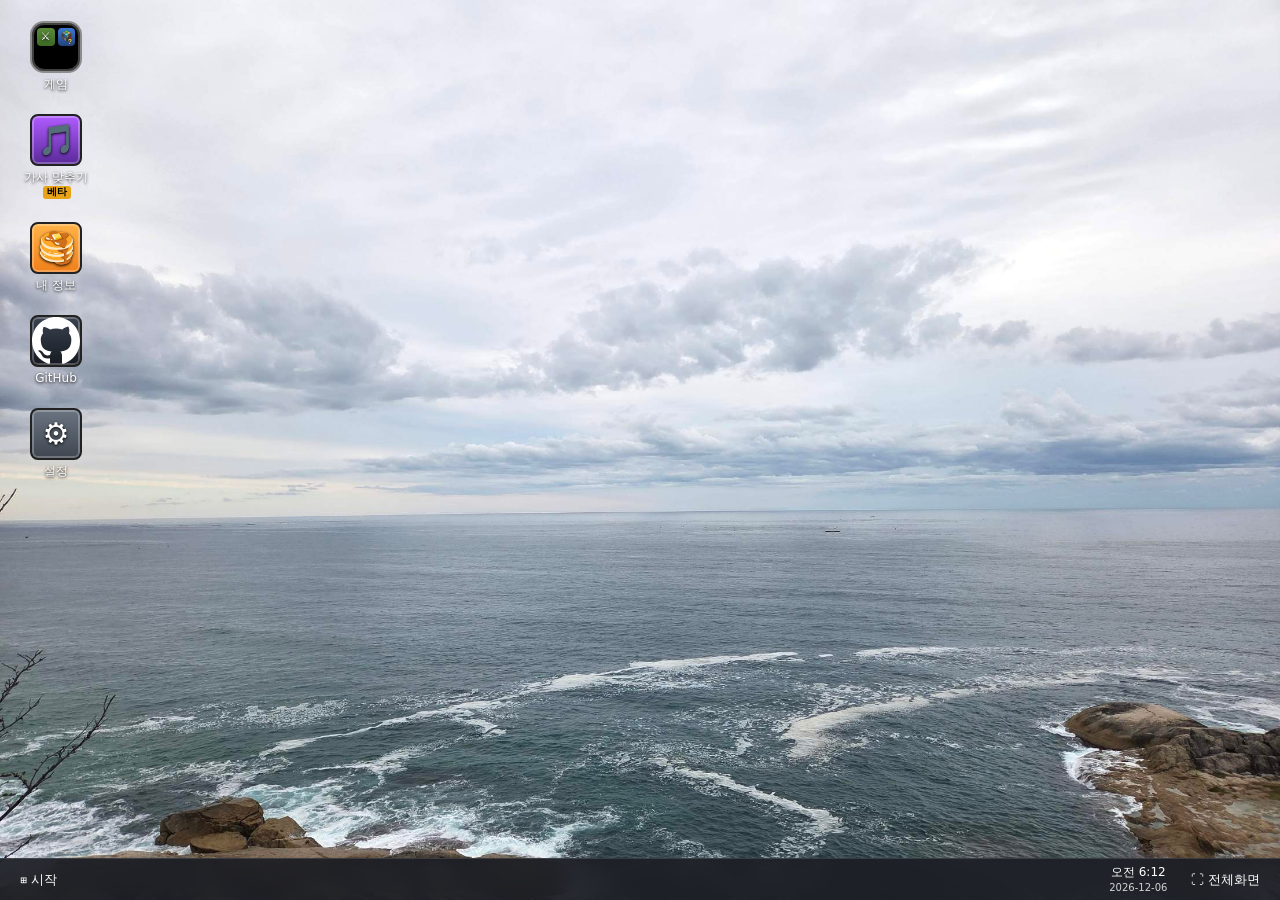
==== index.html @ ad48b09d "4중인격: 죽으면 모든 쿨타임 초기화, 순간이동(수수 삼각도약 · api.blink)이 벽을 뚫던 것 수정 (몸 전체 상자를 0.1칸마다 확인) Co-Authored-By: Cla" ====
<!DOCTYPE html>
<html lang="ko">
<head>
<script>window.SITE_MULTI=1</script>
<meta charset="utf-8">
<meta name="viewport" content="width=device-width,initial-scale=1,maximum-scale=1,user-scalable=no,viewport-fit=cover">
<title>팬캣실리의 프로젝트</title>
<link rel="stylesheet" href="css/site.css?v=2026.11.23-2">
</head>
<body>
<div id="boot"><div class="bootin">
  <div class="boott">팬캣실리의 프로젝트</div>
  <div class="bootbar"><div id="bootBar"></div></div>
  <div class="bootrow"><span id="bootMsg">에셋 받는 중…</span><span id="bootPct"></span></div>
  <div class="boottip">처음 접속할 때는 게임 파일(약 1MB)을 받느라 몇 초 걸릴 수 있어요</div>
</div></div>
<div id="app">
<canvas id="cv"></canvas>
<div id="hud" class="hide">
  <div id="tags"></div>
  <div id="hurt"></div>
  <div id="cross"></div><div id="tapmark"></div><div id="atkind"><i></i></div>
  <div id="info"></div>
  <div id="effects"></div>
  <div id="title"><div id="tt"></div><div id="ts"></div></div>
  <div id="chat"></div>
  <form id="chatbar" class="hide" autocomplete="off"><input id="chatin" type="text" maxlength="120" placeholder="메시지 입력" enterkeyhint="send"><button type="submit" class="mcbtn">전송</button><button type="button" class="mcbtn" id="chatX">✕</button></form>
  <div id="actionbar"></div><div id="lyrics"></div>
  <div id="prompt"></div>
  <div id="debug"></div>
  <div id="tab" class="hide"></div>
  <div id="touch">
    <div id="joy"><div id="knob"></div></div>
    <div class="tb" id="tSpawn">📍 스폰포인트 설정</div>
    <div id="tMenu" class="hide">
      <div class="tmi" id="tTab">📋 점수판</div>
      <div class="tmi" id="tView">👁 시점 전환</div>
      <div class="tmi" id="tChat">💬 채팅</div>
      <div class="tmi" id="tSwap">⇄ 보조손 교체</div>
      <div class="tmi" id="tLand">⛶ 가로 전체화면</div>
      <div class="tmi" id="tEditM">🎮 버튼 배치 편집</div>
    </div>
    <div id="tEdit" class="hide">
      <select id="teScheme"><option value="classic">기존 조작</option><option value="pe">마크 PE 조작</option></select>
      <select id="teAdd"></select>
      <button id="teMinus">크기 −</button><button id="tePlus">크기 ＋</button><button id="teDel">🗑 빼기</button><button id="teReset">초기화</button><button id="teDone">✔ 완료</button>
      <div id="teSel"></div>
    </div>
  </div>
  <button class="mcbtn" id="pauseBtn">☰</button>
  <div id="bottom">
    <div id="itemname"></div>
    <div id="heartsRow"><canvas id="heartsC"></canvas></div>
    <div id="hotbarWrap"><div id="offhand"><span class="ic"></span></div><div id="hotbar"></div></div>
  </div>
  <div id="rot"><span id="rotBtn">📱 가로 화면 권장 · 탭해서 가로 전체화면</span></div>
</div>
<div id="menu">
  <div id="devBanner" class="hide">🛠 개발 도구 모드 · 오프라인 연습 전용 (커스텀 직업 테스트용 · 온라인 대전 불가)</div>
  <div class="panel">
    <button class="mcbtn" id="mGear" title="설정">⚙️</button>
    <h1>4중인격 PvP</h1>
    <div class="sub">Minecraft 1.21.4 서버 맵·커맨드 블록 이식판 · 1인칭 팀전 · 개인전 · 부활 10회</div>
    <div class="grid2">
      <div class="box">
        <h3>플레이어</h3>
        <div class="row"><input type="text" id="nick" maxlength="16" placeholder="닉네임"></div>
        <div class="row"><input type="text" id="skinName" maxlength="16" placeholder="마크 스킨 닉네임 (영문, 비우면 기본)" autocapitalize="off" autocorrect="off" spellcheck="false"><canvas id="skinPrev" width="32" height="32" style="image-rendering:pixelated;width:36px;height:36px;background:#222;border:2px solid #555;flex:none"></canvas></div>
        <div id="skinStat" style="font-size:12px;color:#ccc;margin:-4px 0 8px">비우면 기본 모습</div>
        <h3>인격 선택</h3>
        <div id="personas"></div>
        <h3 style="margin-top:12px">방</h3>
        <div class="row"><input type="text" id="room" maxlength="30" placeholder="방 코드 (기본 main)"></div>
        <div class="row" style="font-size:13px">게임 모드 <select id="mode" style="flex:1"><option value="team">팀전 · 같은 인격끼리 아군</option><option value="ffa">개인전 · 모두가 적</option></select></div>
        <div class="row" style="font-size:13px">직업 선택 <select id="uniq" style="flex:1"><option value="1">직업당 1명 (먼저 고른 사람)</option><option value="0">여러 명 같은 직업 가능</option></select></div>
        <div style="font-size:11px;color:#bbb" id="roomNote"></div>
        <div class="row" style="font-size:13px"><label class="mcbtn" id="upBtn" style="flex:1;cursor:pointer;text-align:center">📂 직업 업로드 (개발 도구 결과물 txt · 방장만)<input type="file" id="upFile" accept=".txt,text/plain" style="display:none"></label></div>
        <div style="font-size:11px;color:#9cf" id="upList"></div>
        <div id="netstat"></div>
        <div id="plist" style="margin-top:6px"></div>
      </div>
      <div class="box hide" id="devPanel">
        <h3>🛠 커스텀 직업 개발 도구 <button id="devFold" class="mcbtn" style="float:right;padding:2px 8px;font-size:12px">접기/펴기</button></h3>
        <div class="devbody">
          <div class="devstep"><b>① 만들고 싶은 것 적기</b> (비워 두고 AI에게 직접 말해도 돼요) · 기존 직업을 고치려면 직업 카드의 <b>✏️</b>를 누르세요
            <div id="devEdit" class="devedit hide"></div>
            <textarea id="devJob" rows="3" placeholder="새 직업: 이름, 무기, 능력, 쿨타임, 효과음 등을 자유롭게"></textarea>
            <textarea id="devSys" rows="2" placeholder="(선택) 기존 직업 · 시스템 변경 요청 — 코드로 바뀌지 않고 원문 그대로 결과물에 들어가요"></textarea>
          </div>
          <div class="devstep"><b>② (선택) 효과음 넣기</b> mp3 · ogg · wav, 3MB 이하 <input type="file" id="devSnd" accept="audio/*,.ogg,.mp3,.wav" multiple><div id="devSnds"></div></div>
          <div class="devstep"><b>③ AI 프롬프트 받기</b> → 내 AI(ChatGPT, Claude, Gemini 등)에 파일을 첨부하거나 내용을 붙여넣기
            <div class="row"><button class="mcbtn" id="devPrompt">📄 프롬프트 .txt 받기</button><button class="mcbtn" id="devCopy">📋 복사</button></div></div>
          <div class="devstep"><b>④ AI 응답 붙여넣고 테스트</b>
            <textarea id="devResp" rows="5" placeholder="AI가 준 답 전체를 붙여넣으세요 (=====새 직업 요청 원문===== 부터 =====끝===== 까지). 저장한 결과물 txt를 다시 붙여넣어도 돼요."></textarea>
            <div class="row"><label class="mcbtn" style="cursor:pointer">📂 결과물 · 응답 txt 파일 불러오기<input type="file" id="devFile" accept=".txt,text/plain" style="display:none"></label></div>
            <div class="row"><button class="mcbtn" id="devApply">✔ 적용</button><button class="mcbtn" id="devPlay">▶ 적용하고 연습 모드</button> 봇 <select id="devBots"><option>1</option><option selected>2</option><option>3</option><option>5</option></select></div></div>
          <div class="devstep" id="devVer" style="color:#9cf"></div>
          <div class="devstep"><b>🧪 테스트 옵션</b> <label><input type="checkbox" id="devGod"> 🛡️ 무적 (나는 피해를 안 받음)</label> <label><input type="checkbox" id="devNoAI"> 🤖 봇 AI 끄기 (가만히 서 있는 허수아비)</label></div>
          <div class="devstep"><b>⑤ 최종 결과물 저장</b> → 이 txt를 개발자(Claude)에게 보내면 정식 직업으로 넣어 줘요
            <div class="row devsndmode">효과음: <label><input type="radio" name="devSndMode" value="embed" checked> 결과물 txt 안에 넣기 (파일 하나)</label> <label><input type="radio" name="devSndMode" value="file"> 따로 보내기 (txt + 효과음 파일)</label></div>
            <div class="row"><button class="mcbtn" id="devResult">💾 결과물 저장</button></div></div>
          <div id="devAsk" class="devask hide"><div class="devaskbox"><p id="devAskMsg"></p><div class="row"><button class="mcbtn" id="devAskYes">그래도 저장</button><button class="mcbtn" id="devAskNo">취소</button></div></div></div>
          <div class="row devlogbar"><b style="font-size:13px">📜 실행 로그</b><select id="devFilter"><option value="all">전체</option><option value="err">오류 · 경고만</option><option value="skill">능력 사용</option><option value="dmg">피해</option><option value="event">이벤트</option><option value="user">api.log</option></select>
            <button class="mcbtn" id="devLogCopy">📋 로그 복사</button><button class="mcbtn" id="devErrCopy">🩹 오류 보고 복사 (AI에게)</button><button class="mcbtn" id="devLogClear">지우기</button></div>
          <pre id="devLog"></pre>
        </div>
      </div>
      <div class="box">
        <h3>직업 선택</h3>
        <div id="jobs"></div>
        <div id="jobinfo" style="margin-top:10px"></div>
      </div>
    </div>
    <div class="play">
      <button class="mcbtn" id="btnPlay" disabled>⚔️ 아레나 입장 (멀티플레이)</button>
      <button class="mcbtn" id="btnPractice" disabled>🤖 연습 모드 · 봇 <span id="botv">3</span>명</button>
    </div>
    <button class="mcbtn frameonly" id="btnDesk">게임 끄고 바탕화면으로</button>
    <button class="mcbtn" id="btnLand">📱 가로 전체화면: 꺼짐</button>
    <div class="row" style="margin-top:8px;justify-content:flex-end;font-size:13px">봇 난이도 <select id="botLv"><option value="0">쉬움</option><option value="1">보통</option><option value="2">어려움</option></select> 봇 수 <input type="range" id="botn" min="1" max="7" value="3" style="width:140px"></div>
    <div class="box" style="margin-top:10px" id="packBox">
      <h3>🎨 마인크래프트 바닐라 리소스팩 (선택)</h3>
      <div style="font-size:12px;color:#ddd;margin-bottom:8px;line-height:1.5">버튼 한 번이면 블록 텍스처와 효과음(발소리 · 타격음 · 모루 · 폭발 · 노트블록 등 커맨드 playsound 소리)을 마인크래프트 1.21.4 원본으로 바꿔요. 필요한 파일 약 100개(수 MB)만 공개 에셋 서버에서 이 기기로 받아 저장하고, 게임 파일에는 들어 있지 않아요.</div>
      <button class="mcbtn" id="packGet" style="width:100%;margin-bottom:8px">⬇️ 바닐라 리소스팩 받아서 적용</button>
      <div class="row" style="font-size:13px;flex-wrap:wrap">
        <label><input type="checkbox" id="packOn" disabled> 리소스팩 사용</label>
        <button class="mcbtn" id="packDel" style="padding:4px 10px;font-size:13px" disabled>지우기</button>
      </div>
      <div id="packSt" style="font-size:12px;color:#ccc">불러온 리소스팩 없음 · 기본 텍스처/효과음 사용 중</div>
    </div>
    <div class="box" style="margin-top:10px">
      <button class="mcbtn" id="btnHelp">조작법 · 규칙 보기</button>
      <div id="help" class="hide" style="margin-top:8px">
        <b>PC</b> WASD 이동 · 마우스 시점 · 좌클릭 공격 · 우클릭 사용(스킬/방패/활 당기기) · 1~9/휠 핫바 · Space 점프 · Shift 웅크리기 · Ctrl 또는 W 두 번 달리기 (W를 누른 채 Ctrl을 톡 치면 계속 달려요) · E 스폰포인트 설정 · F 보조손 교체 · V/F5 시점 · Tab 점수판 · T 채팅 · F3 좌표 · Esc 메뉴<br>
        <b>모바일</b> 왼쪽 드래그 이동(끝까지 밀면 달리기) · 오른쪽 드래그 시점 · 짧게 탭 = 공격 · ✋ 사용(누르고 있으면 방패/활) · ⇩ 웅크리기 토글 · ⛶ 가로 전체화면 · 핫바 칸 두 번 탭 = 바로 사용<br>
        <b>규칙</b> 자연 회복 없음(스킬·포션으로만 회복) · 낙하 피해 있음 · 섬 밖 구덩이는 가루눈(감속) 아래 용암 · 죽으면 찍어 둔 스폰 패드에서 즉시 부활, 아이템 유지 · "경기 시작" 후 11번째 사망 시 관전자 · 마지막 생존자 승리 · 매끄러운 돌 위에 서면 빙글빙글 돌아요(원본 맵 장치)<br>
        <b>스킬</b> 스킬 아이템을 손에 들고 우클릭(모바일 ✋). 그랩은 웅크린 채 1.1초 차징 후, 웅크린 상태 그대로 사용(웅크리기를 풀면 차징 취소). 스킬이 쿨타임이면 우클릭이 보조손 방패로 넘어가요(원본과 같은 동작).
      </div>
    </div>
  </div>
</div>
<div id="pause" class="hide">
  <div class="inner">
    <div class="mctitle" id="pTitle">게임 메뉴</div>
    <button class="mcbtn" id="pResume">게임으로 돌아가기</button><button class="mcbtn" id="pClose">완료</button>
    <label class="praconly gameonly">무적 (연습) <input type="checkbox" id="pGod"></label>
    <label class="praconly gameonly">봇 AI 끄기 <input type="checkbox" id="pNoAI"></label>
    <label class="gameonly">게임 모드 <select id="pMode"><option value="team">팀전</option><option value="ffa">개인전</option></select></label>
    <label class="gameonly">직업 선택 <select id="pUniq"><option value="1">직업당 1명</option><option value="0">중복 가능</option></select> <small id="pRoomNote" style="color:#bbb"></small></label>
    <button class="mcbtn gameonly" id="pStart">경기 시작 (사망 수 초기화)</button>
    <button class="mcbtn gameonly" id="pView">시점 전환</button>
    <label>감도 <input type="range" id="sens" min=".3" max="3" step=".05"></label>
    <label>시야각 <span id="fovv">70</span> <input type="range" id="pFov" min="30" max="110" step="1"></label>
    <label>볼륨 <input type="range" id="vol" min="0" max="1" step=".05"></label>
    <label>게임 효과음 <input type="range" id="vSfx" min="0" max="1" step=".05"></label>
    <label>능력 효과음 <input type="range" id="vAb" min="0" max="1" step=".05"></label>
    <label>사망 메시지 <select id="pDeath"><option value="full">보이기</option><option value="simple">간소화</option><option value="hide">숨기기</option></select></label>
    <label>해상도 <select id="pRes"><option value="1">기본</option><option value=".75">낮게</option><option value=".5">매우 낮게</option></select></label>
    <label>머리 위 HP 표시 <input type="checkbox" id="pHp" checked></label>
    <label>화면 흔들림 <input type="checkbox" id="pBob" checked></label>
    <label class="mobonly">터치 조준 보조 <input type="checkbox" id="pAssist" checked></label>
    <label class="mobonly">모바일 조작 <select id="pCtl"><option value="classic">기존</option><option value="pe">마크 PE</option></select></label>
    <label class="mobonly">이동 방식 <select id="pMove"><option value="joy">조이스틱</option><option value="dpad">방향키 버튼</option></select></label>
    <label class="mobonly">웅크리기 <select id="pSneakM"><option value="toggle">토글</option><option value="hold">누르는 동안</option></select></label>
    <button class="mcbtn mobonly" id="pEdit" style="justify-content:center">터치 버튼 배치 편집</button>
    <label class="pconly">자동 전체화면 <input type="checkbox" id="pLock" checked></label>
    <label>P2P 멀티플레이 <input type="checkbox" id="pP2P"></label>
    <button class="mcbtn pconly" id="pWinMode" style="justify-content:center">창 모드로</button>
    <button class="mcbtn" id="pHelp">조작법</button>
    <div id="help2" class="hide">PC: WASD/마우스, 좌클릭 공격, 우클릭 사용, Shift 웅크리기, Ctrl 또는 W 두 번 달리기, E 스폰 설정, F 보조손 교체, V 시점, Tab 점수판, T 채팅<br>모바일: 왼쪽 드래그 이동, 오른쪽 드래그 시점, 탭 공격, ✋ 사용, ⇩ 웅크리기</div>
    <button class="mcbtn frameonly" id="pDeskX">🖥️ 게임 끄고 바탕화면으로</button>
    <button class="mcbtn gameonly" id="pLobby">로비로 나가기</button>
  </div>
</div>
</div>
<div id="newJobPop" class="hide"><div class="njbox">
  <h3>＋ 능력 새로 추가하기 (또는 시스템 수정하기)</h3>
  <ol>
    <li><b>개발 도구 창</b>을 열어요. (이 게임에 개발 도구가 켜진 창이에요 · 사이트주소/ability_pvp_dev 로도 들어갈 수 있어요)</li>
    <li>개발 도구에서 <b>AI 프롬프트 .txt</b>를 받아 내 AI(ChatGPT · Claude · Gemini 등)에 첨부하고, 만들고 싶은 직업과 능력을 말해요.</li>
    <li>AI의 답을 개발 도구에 붙여넣으면 바로 <b>연습 모드에서 테스트</b>할 수 있어요. 효과음 파일도 넣을 수 있어요.</li>
    <li>마음에 들면 <b>결과물 .txt</b>를 저장해서 개발자(Claude)에게 보내 주세요. 정식 직업으로 넣어 드려요.</li>
  </ol>
  <div style="font-size:12px;color:#bbb">기존 직업 · 시스템을 바꾸고 싶은 내용은 코드로 바뀌지 않고, 쓴 글 그대로 결과물에 따로 담겨요.</div>
  <div class="row" style="margin-top:10px"><button class="mcbtn" id="njDown" style="flex:1">🛠 개발 도구 창 열기</button><button class="mcbtn" id="njClose">닫기</button></div>
  <div id="njMsg" style="font-size:12px;color:#8f8;margin-top:6px"></div>
</div></div>
<script src="js/data/version.js?v=2026.11.23-2"></script>
<script src="js/data/apvp_assets.js?v=2026.11.23-2"></script>
<script src="js/data/apvp_extra_snd.js?v=2026.11.23-2"></script>
<script src="js/data/rbs_data.js?v=2026.11.23-2"></script>
<script src="js/data/rbs_assets.js?v=2026.11.23-2"></script>
<script src="js/data/rbs_icon.js?v=2026.11.23-2"></script>
<script src="js/data/dances.js?v=2026.11.23-2"></script>
<script src="js/data/frog.js?v=2026.11.23-2"></script>
<script src="js/game/00_wall.js?v=2026.11.23-2"></script>
<script src="js/game/01_core.js?v=2026.11.23-2"></script>
<script src="js/game/01b_dance.js?v=2026.11.23-2"></script>
<script src="js/game/02_gfx.js?v=2026.11.23-2"></script>
<script src="js/game/02b_skin.js?v=2026.11.23-2"></script>
<script src="js/game/03_audio.js?v=2026.11.23-2"></script>
<script src="js/game/03b_pack.js?v=2026.11.23-2"></script>
<script src="js/game/04_items.js?v=2026.11.23-2"></script>
<script src="js/game/05_player.js?v=2026.11.23-2"></script>
<script src="js/game/06_skills.js?v=2026.11.23-2"></script>
<script src="js/jobs/rusher.js?v=2026.11.23-2"></script>
<script src="js/jobs/policer.js?v=2026.11.23-2"></script>
<script src="js/jobs/spider.js?v=2026.11.23-2"></script>
<script src="js/jobs/360.js?v=2026.11.23-2"></script>
<script src="js/jobs/ice_wizard.js?v=2026.11.23-2"></script>
<script src="js/jobs/randomizer.js?v=2026.11.23-2"></script>
<script src="js/jobs/suno.js?v=2026.11.23-2"></script>
<script src="js/jobs/mefab3.js?v=2026.11.23-2"></script>
<script src="js/jobs/slime.js?v=2026.11.23-2"></script>
<script src="js/jobs/viggle.js?v=2026.11.23-2"></script>
<script src="js/jobs/summoner.js?v=2026.11.23-2"></script>
<script src="js/jobs/seryong.js?v=2026.11.23-2"></script>
<script src="js/jobs/ai.js?v=2026.11.23-2"></script>
<script src="js/jobs/bilcorner.js?v=2026.11.23-2"></script>
<script src="js/jobs/dude.js?v=2026.11.23-2"></script>
<script src="js/jobs/dude_new.js?v=2026.11.23-2"></script>
<script src="js/jobs/jemwenti.js?v=2026.11.23-2"></script>
<script src="js/jobs/susu.js?v=2026.11.23-2"></script>
<script src="js/jobs/yuntomman.js?v=2026.11.23-2"></script>
<script src="js/game/06b_lyrics.js?v=2026.11.23-2"></script>
<script src="js/game/07_net.js?v=2026.11.23-2"></script>
<script src="js/game/08_bot.js?v=2026.11.23-2"></script>
<script src="js/game/09_game.js?v=2026.11.23-2"></script>
<script src="js/game/10_render.js?v=2026.11.23-2"></script>
<script src="js/game/11_ui.js?v=2026.11.23-2"></script>
<script src="js/game/11b_touch.js?v=2026.11.23-2"></script>
<script src="js/game/11c_mod.js?v=2026.11.23-2"></script>
<script src="js/game/11d_prompt.js?v=2026.11.23-2"></script>
<script src="js/game/11e_desk.js?v=2026.11.23-2"></script>
<script src="js/game/11f_upload.js?v=2026.11.23-2"></script>
<script src="js/game/12_main.js?v=2026.11.23-2"></script>
<script src="js/game/20_rbs_tex.js?v=2026.11.23-2"></script>
<script src="js/game/21_rbs_blocks.js?v=2026.11.23-2"></script>
<script src="js/game/22_rbs_items.js?v=2026.11.23-2"></script>
<script src="js/game/23_rbs_world.js?v=2026.11.23-2"></script>
<script src="js/game/24_rbs_player.js?v=2026.11.23-2"></script>
<script src="js/game/25_rbs_game.js?v=2026.11.23-2"></script>
<script src="js/game/26_rbs_bot.js?v=2026.11.23-2"></script>
<script src="js/game/27_rbs_render.js?v=2026.11.23-2"></script>
<script src="js/game/28_rbs_audio.js?v=2026.11.23-2"></script>
<script src="js/game/29_rbs_input.js?v=2026.11.23-2"></script>
<script src="js/game/29b_rbs_touch.js?v=2026.11.23-2"></script>
<script src="js/game/31_rbs_ui.js?v=2026.11.23-2"></script>
<script src="js/game/32_rbs_gui.js?v=2026.11.23-2"></script>
<script src="js/game/33_rbs_pack.js?v=2026.11.23-2"></script>
<script src="js/game/34_rbs_main.js?v=2026.11.23-2"></script>
<script src="js/game/99_boot.js?v=2026.11.23-2"></script>
</body>
</html>
---- css/site.css ----
*{box-sizing:border-box;-webkit-tap-highlight-color:transparent}
html,body{margin:0;height:100%;overflow:hidden;background:#000;color:#fff;font-family:system-ui,-apple-system,"Apple SD Gothic Neo","Malgun Gothic","Noto Sans KR",sans-serif;user-select:none;-webkit-user-select:none;touch-action:none;overscroll-behavior:none}
#cv{position:fixed;inset:0;width:100%;height:100%;display:block;image-rendering:pixelated}
.hide{display:none!important}
.sh{text-shadow:2px 2px 0 #3f3f3f}
/* buttons */
.mcbtn{font:inherit;color:#fff;background:linear-gradient(#8b8b8b,#6f6f6f);border:2px solid #000;box-shadow:inset 2px 2px 0 #b5b5b5,inset -2px -2px 0 #555;padding:8px 12px;cursor:pointer;text-shadow:2px 2px 0 #3f3f3f;font-size:15px;border-radius:0}
.mcbtn:hover{background:linear-gradient(#9aa6d8,#7a86c0);box-shadow:inset 2px 2px 0 #c5cdf0,inset -2px -2px 0 #4a5590}
.mcbtn:disabled{color:#a0a0a0;background:#3c3c3c;box-shadow:none;cursor:default}
.mcbtn.sel{outline:3px solid #fff;outline-offset:-3px;background:linear-gradient(#5a8a3a,#3f6a26)}
input[type=text]{font:inherit;background:#000;color:#fff;border:2px solid #a0a0a0;padding:7px 9px;font-size:15px;width:100%}
/* menu */
#menu{position:fixed;inset:0;overflow:auto;touch-action:pan-y;background:radial-gradient(ellipse at center,rgba(0,0,0,.25),rgba(0,0,0,.7));padding:max(16px,env(safe-area-inset-top)) max(12px,env(safe-area-inset-right)) max(16px,env(safe-area-inset-bottom)) max(12px,env(safe-area-inset-left))}
.panel{max-width:980px;margin:0 auto}
h1{font-size:clamp(26px,5vw,46px);margin:6px 0 2px;text-align:center;color:#ffe066;text-shadow:3px 3px 0 #3f2f00;letter-spacing:1px}
.sub{text-align:center;color:#ddd;margin-bottom:14px;font-size:13px}
.grid2{display:grid;grid-template-columns:1fr 1fr;gap:14px}
@media(max-width:760px){.grid2{grid-template-columns:1fr}}
.box{background:rgba(0,0,0,.55);border:2px solid #555;padding:12px}
.box h3{margin:0 0 8px;font-size:15px;color:#ffe066}
.row{display:flex;gap:8px;align-items:center;margin-bottom:8px}
#personas{display:grid;grid-template-columns:repeat(auto-fill,minmax(150px,1fr));gap:6px}
#boot{position:fixed;inset:0;z-index:200000;background:#1d1d1d;display:flex;align-items:center;justify-content:center;transition:opacity .4s;font-family:inherit}
#boot.done{opacity:0;pointer-events:none}.bootin{width:min(420px,86vw);color:#fff;text-align:center}
.boott{font-size:26px;font-weight:bold;margin-bottom:18px;text-shadow:3px 3px 0 #3f3f3f}
.bootbar{height:14px;border:2px solid #fff;background:#333;position:relative;overflow:hidden}
#bootBar{height:100%;width:4%;background:linear-gradient(#80d850,#4a9a2a);transition:width .25s}
.bootbar:after{content:"";position:absolute;inset:0;background:linear-gradient(90deg,transparent,rgba(255,255,255,.25),transparent);animation:bootsh 1.1s linear infinite}
@keyframes bootsh{from{transform:translateX(-100%)}to{transform:translateX(100%)}}
.bootrow{display:flex;justify-content:space-between;font-size:13px;margin-top:8px;color:#ddd}.boottip{font-size:11px;color:#999;margin-top:14px}
#jobs .jobnew{background:#555;color:#ddd;border-style:dashed;text-align:left;display:flex;flex-direction:column;gap:2px;min-height:62px}
#newJobPop{position:fixed;inset:0;background:rgba(0,0,0,.6);z-index:150000;display:flex;align-items:center;justify-content:center;padding:12px}#newJobPop.hide{display:none}
.njbox{background:#2b2b2b;border:3px solid #ddd;border-radius:8px;padding:14px;max-width:520px;width:100%;color:#fff;font-size:14px;line-height:1.5;max-height:90vh;overflow:auto}.njbox ol{padding-left:20px;margin:8px 0}
#devBanner{background:#7a4b00;color:#fff;text-align:center;padding:6px;font-size:13px;font-weight:bold}#devBanner.hide,#devPanel.hide{display:none}
#devPanel textarea{width:100%;box-sizing:border-box;background:#111;color:#eee;border:1px solid #666;border-radius:4px;padding:6px;font-size:12px;margin-top:4px}
.devstep{margin:8px 0;font-size:13px}.devstep .row{margin-top:4px;gap:6px;flex-wrap:wrap}#devPanel.fold .devbody{display:none}
#devLog{white-space:pre-wrap;background:#111;color:#cfc;font-size:12px;padding:6px;border-radius:4px;height:220px;overflow:auto;margin:6px 0 0;user-select:text;-webkit-user-select:text}
.devlogbar{gap:6px;flex-wrap:wrap;align-items:center;margin-top:8px}.devlogbar button,.devlogbar select{font-size:12px;padding:3px 8px}
.devsnd{display:inline-block;background:#333;border-radius:4px;padding:2px 6px;margin:2px;font-size:12px}.devsnd button{margin-left:3px;font-size:11px}
body.devmode #btnPlay{display:none}
#jobs .jobsep{grid-column:1/-1;border-top:3px solid #ffd75e;margin-top:8px;padding-top:6px;color:#ffd75e;font-weight:bold;font-size:14px;text-shadow:1px 1px 0 #333}
#jobs{display:grid;grid-template-columns:repeat(auto-fill,minmax(150px,1fr));gap:6px}
.job{text-align:left;display:flex;flex-direction:column;gap:2px;min-height:62px}
.job small{font-size:11px;color:#e8e8e8;text-shadow:1px 1px 0 #333}
.job .taken{color:#ff8080}
.job .jvars{display:flex;gap:4px;margin-top:2px}
.job .jvar{font-size:11px;padding:1px 8px;border:1px solid #222;background:#555;color:#ddd;cursor:pointer}
.job .jvar:hover{background:#777}
.job .jvar.on{background:#7ec832;color:#fff;text-shadow:1px 1px 0 #333}
.job.taken{opacity:.45;cursor:not-allowed}
.wip{background:#a35b00;padding:0 4px;font-size:10px}
.job{position:relative}.job .jedit{position:absolute;top:3px;right:3px;font-size:12px;padding:0 4px;background:#2c4a6e;border:1px solid #111;cursor:pointer;line-height:18px}.job .jedit:hover{background:#3d679a}
.job.editing{outline:2px solid #6cf;outline-offset:-2px}
.devedit{background:rgba(60,140,255,.18);border-left:3px solid #6cf;padding:5px 8px;margin-top:4px;font-size:12px;color:#d6ecff}.devedit.hide{display:none}.devedit button{margin-left:6px;font-size:11px;padding:1px 6px}
.devsndmode{font-size:12px;align-items:center}.devsndmode label{cursor:pointer}
.devask{position:fixed;inset:0;background:rgba(0,0,0,.6);z-index:9999;display:flex;align-items:center;justify-content:center}.devask.hide{display:none}
.devaskbox{background:#2b2b2b;border:2px solid #000;box-shadow:inset 2px 2px 0 #555,inset -2px -2px 0 #111;padding:14px 16px;max-width:420px;color:#eee;font-size:13px;line-height:1.5;white-space:pre-line}.devaskbox .row{justify-content:flex-end;gap:8px;margin-top:10px}
.upl{background:#1f6fe0;color:#fff;padding:0 4px;font-size:10px;border-radius:2px}
.uplwarn{background:rgba(31,111,224,.25);border-left:3px solid #1f6fe0;padding:4px 6px;margin-bottom:4px;font-size:12px;color:#cfe3ff}
#upBtn.dis{opacity:.45;pointer-events:none}
#jobinfo{font-size:13px;line-height:1.5;color:#eee;min-height:60px}
#jobinfo ul{margin:6px 0 0;padding-left:18px}
#plist div{padding:3px 0;font-size:14px}
#netstat{font-size:12px;color:#9f9}
.play{display:flex;gap:10px;flex-wrap:wrap;margin-top:12px}
.play .mcbtn{flex:1;min-width:200px;font-size:18px;padding:12px}
#help,#help2{font-size:13px;line-height:1.6;color:#ddd}
#help b,#help2 b{color:#ffe066}
/* HUD */
#hud{position:fixed;inset:0;pointer-events:none}
#hud>*{position:absolute}
#cross{left:50%;top:50%;width:18px;height:18px;transform:translate(-50%,-50%);mix-blend-mode:difference}
#cross:before,#cross:after{content:"";position:absolute;background:#fff}
#cross:before{left:8px;top:0;width:2px;height:18px}#cross:after{top:8px;left:0;height:2px;width:18px}
#cross.on:before,#cross.on:after{background:#ff4040}#cross.on{mix-blend-mode:normal}
#tapmark{width:46px;height:46px;border:3px solid #ff5050;border-radius:50%;transform:translate(-50%,-50%) scale(.4);opacity:0}
#tapmark.go{animation:tapm .35s ease-out}
@keyframes tapm{0%{opacity:1;transform:translate(-50%,-50%) scale(.4)}100%{opacity:0;transform:translate(-50%,-50%) scale(1.2)}}
.mobonly{display:none!important}body.mobile .mobonly{display:flex!important}body.mobile .pconly{display:none!important}
#atkind{left:50%;top:calc(50% + 16px);width:24px;height:4px;transform:translateX(-50%);background:#444}
#atkind i{display:block;height:100%;background:#ddd}
#bottom{left:50%;bottom:max(6px,env(safe-area-inset-bottom));transform:translateX(-50%);display:flex;flex-direction:column;align-items:center;gap:4px}
#heartsRow{display:flex;justify-content:space-between;align-items:flex-end;width:100%}
#heartsC{image-rendering:pixelated}
#itemname{font-size:15px;text-shadow:2px 2px 0 #3f3f3f;height:20px;transition:opacity .2s}
#hotbarWrap{display:flex;align-items:flex-end;gap:10px}
#hotbar{display:flex;background:rgba(0,0,0,.45);border:3px solid #222;pointer-events:auto}
.slot,#offhand{position:relative;width:52px;height:52px;border:2px solid #8b8b8b;box-shadow:inset 0 0 0 2px #3a3a3a;display:flex;align-items:center;justify-content:center}
.slot.sel{border:3px solid #fff;box-shadow:0 0 0 1px #000}
.slot .ic,#offhand .ic{font-size:28px;line-height:1;filter:drop-shadow(1px 1px 0 #000)}
.slot .cnt{position:absolute;right:3px;bottom:0;font-size:15px;font-weight:700;text-shadow:2px 2px 0 #3f3f3f}
.slot .cd{position:absolute;left:0;top:0;width:100%;background:rgba(255,255,255,.45)}
.slot .dur{position:absolute;left:4px;right:4px;bottom:3px;height:3px;background:#000;display:none}.slot .dur i{display:block;height:100%}
.slot .key{position:absolute;left:3px;top:1px;font-size:10px;color:#ccc;opacity:.7}
#offhand{background:rgba(0,0,0,.45);border:3px solid #222}
#info{left:max(10px,env(safe-area-inset-left));top:max(8px,env(safe-area-inset-top));font-size:14px;text-shadow:2px 2px 0 #3f3f3f;line-height:1.4}
#info small{color:#bbb}
#effects{right:max(10px,env(safe-area-inset-right));top:max(8px,env(safe-area-inset-top));display:flex;flex-direction:column;gap:4px;align-items:flex-end}
#effects div{background:rgba(0,0,0,.55);border:2px solid;padding:3px 8px;font-size:13px}
#chat{left:max(8px,env(safe-area-inset-left));bottom:170px;max-width:min(470px,60vw);font-size:13px;line-height:1.3}
#chat div{background:rgba(0,0,0,.45);padding:1px 6px;text-shadow:2px 2px 0 #3f3f3f;word-break:keep-all}
#chatbar{left:max(8px,env(safe-area-inset-left));bottom:150px;width:min(560px,92vw);display:flex;gap:6px;pointer-events:auto;z-index:3}
#chatbar input{flex:1;min-width:0;font-size:16px;user-select:text;-webkit-user-select:text;touch-action:auto}
#chatbar .mcbtn{padding:6px 12px}
input,select,textarea{user-select:text;-webkit-user-select:text;touch-action:auto}
body.mobile #chatbar{top:max(8px,env(safe-area-inset-top));bottom:auto}
#title{left:0;right:0;top:28%;text-align:center;opacity:0}
#tt{font-size:clamp(28px,6vw,64px);font-weight:800;text-shadow:4px 4px 0 #3f3f3f}
#ts{font-size:clamp(16px,3vw,28px);text-shadow:3px 3px 0 #3f3f3f;margin-top:6px}
#actionbar{left:0;right:0;bottom:150px;text-align:center;font-size:17px;text-shadow:2px 2px 0 #3f3f3f;opacity:0}
.folpop{position:absolute;font-size:clamp(15px,2.4vw,22px);font-weight:700;color:#55ffff;text-shadow:2px 2px 0 #3f3f3f;white-space:nowrap;pointer-events:none;animation:folpop 1.25s ease-out forwards}
.folpop.bleed{color:#ff3a3a;font-size:clamp(18px,3vw,28px);font-weight:800}
@keyframes folpop{0%{opacity:0;transform:translateY(8px) scale(.9)}12%{opacity:1;transform:translateY(0) scale(1)}100%{opacity:0;transform:translateY(-70px)}}
#prompt{left:50%;top:62%;transform:translateX(-50%);background:rgba(0,0,0,.6);padding:6px 12px;font-size:15px;display:none;pointer-events:auto;cursor:pointer}
#hurt{inset:0;background:radial-gradient(ellipse at center,transparent 40%,rgba(200,0,0,.7));opacity:0}
#tags{inset:0;overflow:hidden}
/* dude 댄스 가사: my own above the actionbar, others' above their head (.tag u); sung words turn yellow */
#lyrics{left:0;right:0;bottom:176px;text-align:center;font-size:20px;color:#fff;text-shadow:2px 2px 0 #3f3f3f;display:none}
#lyrics .bk,.tag u .bk{font-size:.72em;opacity:.85}
#lyrics b,.tag u b{font-weight:normal;transition:color .08s}#lyrics b.on,.tag u b.on{color:#ffdf3a}
.tag u{display:block;text-decoration:none;font-size:15px;color:#fff;margin-bottom:2px;text-shadow:1px 1px 0 #000}
body.mobile #lyrics{bottom:154px}
.tag{position:absolute;left:0;top:0;text-align:center;font-size:13px;text-shadow:1px 1px 0 #000;white-space:nowrap}
.tag em{display:block;font-style:normal;font-size:12px;color:#ffdf6e;background:rgba(0,0,0,.35);padding:0 4px;margin-bottom:1px;border-radius:2px}
.tag.ally{color:#8f8}.tag.ally i b{background:#3c3}
.tag i{display:block;width:44px;height:4px;background:#400;margin:1px auto 0;border:1px solid #000}.tag i b{display:block;height:100%;background:#e22}
#tab{left:50%;top:40px;transform:translateX(-50%);background:rgba(0,0,0,.7);padding:8px 12px;min-width:min(520px,94vw);font-size:14px}
#tab .th{text-align:center;color:#ffe066;margin-bottom:6px}
#tab table{width:100%;border-collapse:collapse}#tab td,#tab th{padding:3px 8px;text-align:left}#tab th{color:#aaa;font-weight:400;font-size:12px}#tab tr.me td{background:rgba(255,255,255,.1)}
#debug{left:10px;top:70px;font:12px monospace;background:rgba(0,0,0,.5);padding:4px;display:none}
#pauseBtn{right:max(10px,env(safe-area-inset-right));top:max(60px,calc(env(safe-area-inset-top) + 52px));pointer-events:auto;font-size:18px;padding:6px 12px;display:none}
/* pause */
#pause{position:fixed;inset:0;background:rgba(16,12,8,.72);display:flex;overflow-y:auto;-webkit-overflow-scrolling:touch;touch-action:pan-y;z-index:5;font-family:inherit}
/* Minecraft-style options screen: centered title, two columns of equal stone buttons, sliders that fill their button */
#pause .inner{width:min(640px,96vw);height:100%;box-sizing:border-box;display:flex;flex-direction:column;padding:max(14px,env(safe-area-inset-top)) max(12px,env(safe-area-inset-right)) max(12px,env(safe-area-inset-bottom)) max(12px,env(safe-area-inset-left));margin:0 auto}
#pause .pmid{flex:1;min-height:0;display:flex;flex-direction:column;justify-content:center}#pause .pgrid{display:grid;grid-template-columns:1fr 1fr;gap:6px 10px;overflow-y:auto;align-content:start;padding:2px;-webkit-overflow-scrolling:touch}
html body #pause .pgrid > *:not(.pon){display:none!important}#pause .pfull{grid-column:1/-1}#pause #pClose{flex:none;margin-top:10px;width:min(400px,100%);align-self:center}
#pause .mctitle{grid-column:1/-1;text-align:center;color:#fff;font-size:17px;text-shadow:2px 2px 0 #3f3f3f;margin:0 0 8px}
#pause .mcbtn,#pause .mcw{position:relative;display:flex;align-items:center;justify-content:center;height:40px;box-sizing:border-box;padding:0 8px;margin:0;font-size:15px;color:#e0e0e0;text-shadow:2px 2px 0 #3f3f3f;background:#6f6f6f;border:2px solid #000;box-shadow:inset 2px 2px 0 #a8a8a8,inset -2px -3px 0 #4a4a4a;cursor:pointer;user-select:none;-webkit-user-select:none;white-space:nowrap;overflow:hidden;text-overflow:ellipsis;border-radius:0}
#pause .mcbtn:hover,#pause .mcw:not(.mcr):hover{background:#7d86c4;box-shadow:inset 2px 2px 0 #b8c0f0,inset -2px -3px 0 #4b5594;color:#ffffa0}
#pause .mcw .mcl{pointer-events:none;overflow:hidden;text-overflow:ellipsis;position:relative;z-index:1}
#pause .mcw input[type=checkbox],#pause .mcw select,#pause #fovv{display:none}
#pause .mcw small{position:absolute;right:4px;bottom:1px;font-size:9px;color:#ccc;text-shadow:1px 1px 0 #222;pointer-events:none}
#pause .mcw.dis{color:#a0a0a0;background:#3c3c3c;box-shadow:none;cursor:default}
#pause .mcr{background:#1f1f1f;box-shadow:inset 0 0 0 1px #333;cursor:default}
#pause .mcr input[type=range]{-webkit-appearance:none;appearance:none;position:absolute;inset:0;width:100%;height:100%;margin:0;background:transparent;cursor:pointer;touch-action:none}
#pause .mcr input[type=range]::-webkit-slider-runnable-track{height:36px;background:transparent;border:0}
#pause .mcr input[type=range]::-webkit-slider-thumb{-webkit-appearance:none;width:10px;height:36px;background:#7a7a7a;border:2px solid #000;box-sizing:border-box;box-shadow:inset 2px 2px 0 #b5b5b5,inset -2px -2px 0 #4a4a4a}
#pause .mcr input[type=range]:hover::-webkit-slider-thumb{background:#8a93d0;box-shadow:inset 2px 2px 0 #c0c8f4,inset -2px -2px 0 #4b5594}
#pause .mcr input[type=range]::-moz-range-track{height:36px;background:transparent;border:0}
#pause .mcr input[type=range]::-moz-range-thumb{width:10px;height:36px;background:#7a7a7a;border:2px solid #000;border-radius:0;box-sizing:border-box}
#pause #pResume{margin-bottom:8px}#pause #pLobby{margin-top:8px}#pause #pClose.phide{display:none!important}body.setmenu #pause{background:rgba(14,10,6,.94)}
#pause #help2{background:rgba(0,0,0,.55);color:#ddd;font-size:13px;padding:8px;line-height:1.5}
@media (max-height:480px){#pause .mcbtn,#pause .mcw{height:34px;font-size:13px}#pause .mcr input[type=range]::-webkit-slider-runnable-track{height:30px}#pause .mcr input[type=range]::-webkit-slider-thumb{height:30px}#pause .inner{gap:4px 8px}#pause .mctitle{margin:0 0 4px;font-size:15px}}
/* touch */
#touch{position:fixed;inset:0;display:none;touch-action:none}
body.mobile #touch{display:block;pointer-events:auto;z-index:1}
#bottom,#prompt,#pauseBtn,#tab{z-index:2}
body.mobile #pauseBtn{display:block}
#joy{position:absolute;width:120px;height:120px;border-radius:50%;background:rgba(255,255,255,.12);border:2px solid rgba(255,255,255,.35);transform:translate(-50%,-50%);display:none;pointer-events:none}
#knob{position:absolute;left:50%;top:50%;width:52px;height:52px;border-radius:50%;background:rgba(255,255,255,.45);transform:translate(-50%,-50%)}
.tb{position:absolute;width:64px;height:64px;border-radius:50%;background:rgba(0,0,0,.35);border:2px solid rgba(255,255,255,.5);display:flex;align-items:center;justify-content:center;font-size:24px;color:#fff;touch-action:none}
.tb.on{background:rgba(255,255,255,.35)}.tb.lock{background:rgba(120,200,255,.45)}
.tb small{font-size:10px;position:absolute;bottom:-15px;white-space:nowrap;text-shadow:1px 1px 0 #000}
.tsm{width:44px;height:44px;font-size:18px;border-radius:8px}
#touch .tdyn{transform-origin:50% 50%}
.dpad{position:absolute;width:168px;height:168px;touch-action:none}
.dc{position:absolute;width:52px;height:52px;border-radius:6px;background:rgba(0,0,0,.35);border:2px solid rgba(255,255,255,.5);display:flex;align-items:center;justify-content:center;color:#fff;font-size:22px}
.dc.on{background:rgba(255,255,255,.35)}.dc.lock{background:rgba(120,200,255,.45)}
.dc-ul,.dc-ur{opacity:0;transition:opacity .1s}.dpad.fwd .dc-ul,.dpad.fwd .dc-ur{opacity:1}
body.tedit #touch .tdyn{outline:2px dashed rgba(255,255,0,.8);outline-offset:4px}body.tedit #touch .tdyn.esel{outline:3px solid #ff0}
body.tedit .dc-ul,body.tedit .dc-ur{opacity:.5}
#tEdit{position:absolute;left:50%;top:max(8px,env(safe-area-inset-top));transform:translateX(-50%);z-index:6;display:flex;flex-wrap:wrap;gap:5px;justify-content:center;align-items:center;background:rgba(0,0,0,.78);border:2px solid #fff;border-radius:8px;padding:6px;max-width:94%;font-size:13px;color:#fff}
#tEdit.hide{display:none}#tEdit button,#tEdit select{font-size:13px;padding:5px 8px;border-radius:6px;border:1px solid #aaa;background:#333;color:#fff}
#teSel{width:100%;text-align:center;font-size:12px;color:#ff8}
#tMenu{position:absolute;right:calc(10px + env(safe-area-inset-right));top:max(104px,calc(env(safe-area-inset-top) + 96px));display:flex;flex-direction:column;gap:4px;z-index:4}
.tmi{background:rgba(0,0,0,.72);border:2px solid rgba(255,255,255,.55);border-radius:8px;padding:6px 12px;font-size:13px;color:#fff;white-space:nowrap;touch-action:none}
.tmi.on{background:rgba(255,255,255,.35)}.tmi.lock{background:rgba(120,200,255,.45)}
#tSpawn{left:50%;top:70%;transform:translateX(-50%);width:auto;padding:0 14px;border-radius:8px;font-size:15px;height:44px;display:none}
#app{position:fixed;inset:0;overflow:hidden}
#desk{display:none}body.desk #desk{display:block}body.desk{background:#000}
#dkWall{position:fixed;inset:0;background:#2a4a6a center/cover no-repeat}
#dkIcons{position:fixed;left:14px;top:14px;bottom:56px;display:flex;flex-direction:column;flex-wrap:wrap;gap:8px;z-index:1;align-content:flex-start}
.dkIcon{width:84px;padding:6px 2px;text-align:center;color:#fff;font-size:12px;line-height:1.25;text-shadow:0 1px 3px #000;border:1px solid transparent;border-radius:4px;cursor:default;user-select:none}
.dkIcon:hover{background:rgba(255,255,255,.15)}.dkIcon.sel{background:rgba(80,140,255,.35);border-color:rgba(160,200,255,.7)}
.dkIcon .dkimg{font-size:30px;width:52px;height:52px;margin:0 auto 4px;display:flex;align-items:center;justify-content:center;border:2px solid #222;border-radius:8px;box-shadow:inset 0 0 0 2px rgba(255,255,255,.25)}
.dkWin{position:fixed;background:#202020;border:1px solid #555;border-radius:8px 8px 0 0;box-shadow:0 10px 40px rgba(0,0,0,.6);box-sizing:border-box}.dkWin.max{border-radius:0;border:0}
.dkTitle{height:32px;display:flex;align-items:center;gap:8px;padding-left:10px;color:#aaa;font-size:13px;background:#262626;border-radius:8px 8px 0 0;user-select:none;cursor:default}.dkWin.act .dkTitle{color:#fff;background:#2f2f2f}.dkWin.max .dkTitle{border-radius:0}
.dkTitle .dktt{flex:1;white-space:nowrap;overflow:hidden;text-overflow:ellipsis}.dkbtns{display:flex;height:100%}
.dkbtns button{width:44px;height:100%;border:0;background:transparent;color:#ddd;font-size:14px;cursor:pointer}.dkbtns button:hover{background:#3d3d3d}.dkbtns .bClose:hover{background:#c42b1c!important;color:#fff}
.dkBody{position:absolute;left:0;right:0;top:32px;bottom:0;overflow:auto}
.dkApp{padding:12px 16px;color:#eee;font-size:13px;background:#1e1f22}.dkApp h3{margin:12px 0 6px;font-size:14px;color:#ffd75e}.dkApp h3:first-child{margin-top:0}
.dkApp label{display:block;margin:6px 0;cursor:pointer}.dkApp label small{display:block;color:#999;margin-left:22px}.dkApp .row{display:flex;gap:8px;flex-wrap:wrap}
.dkbtn{display:inline-block;padding:6px 12px;border-radius:6px;border:1px solid #666;background:#333;color:#fff;font-size:13px;cursor:pointer}.dkbtn:hover{background:#444}.dkhint{color:#888;font-size:12px;margin-top:14px}
.dkrz{position:absolute;z-index:3}.dk-n,.dk-s{left:6px;right:6px;height:6px;cursor:ns-resize}.dk-n{top:-3px}.dk-s{bottom:-3px}.dk-e,.dk-w{top:6px;bottom:6px;width:6px;cursor:ew-resize}.dk-e{right:-3px}.dk-w{left:-3px}
.dk-ne,.dk-nw,.dk-se,.dk-sw{width:12px;height:12px}.dk-ne{right:-4px;top:-4px;cursor:nesw-resize}.dk-sw{left:-4px;bottom:-4px;cursor:nesw-resize}.dk-nw{left:-4px;top:-4px;cursor:nwse-resize}.dk-se{right:-4px;bottom:-4px;cursor:nwse-resize}
.dkWin.max .dkrz{display:none}body.dkdrag,body.dkdrag *{user-select:none!important}body.dkdrag #app,body.dkdrag .dkBody{pointer-events:none}
body.desk #app{inset:auto}
#dkBar{position:fixed;left:0;right:0;bottom:0;height:42px;z-index:100000;display:flex;align-items:center;gap:6px;padding:0 8px;background:rgba(28,30,36,.92);backdrop-filter:blur(10px);border-top:1px solid rgba(255,255,255,.12);color:#fff;font-size:13px}
#dkBar button{height:34px;border:0;border-radius:6px;background:transparent;color:#fff;font-size:13px;padding:0 12px;cursor:pointer;white-space:nowrap}#dkBar button:hover{background:rgba(255,255,255,.12)}
#dkTasks{display:flex;gap:4px}.dkTask{border-bottom:2px solid transparent!important;background:rgba(255,255,255,.06)!important}.dkTask.on{border-bottom-color:#6cb8ff!important;background:rgba(255,255,255,.16)!important}
.dkfill{flex:1}#dkClock{text-align:center;font-size:12px;line-height:1.25;padding:0 6px}#dkClock small{opacity:.8}
#dkStartMenu{position:absolute;left:8px;bottom:48px;background:rgba(32,34,40,.97);border:1px solid #555;border-radius:8px;padding:6px;min-width:300px;box-shadow:0 8px 30px rgba(0,0,0,.5)}#dkStartMenu.hide{display:none}
#dkStartMenu div[data-a]{padding:8px 12px;border-radius:6px;cursor:pointer}#dkStartMenu div[data-a]:hover{background:rgba(255,255,255,.12)}#dkStartMenu .smh{font-size:11px;color:#999;padding:6px 12px 2px}
body.deskfull #dkBar,body.deskfull #dkIcons{display:none}
body.deskonly #app,body.deskonly #boot,body.deskonly #newJobPop{display:none!important}body.deskonly{overflow:hidden}
.dkbeta{display:inline-block;background:#e8a317;color:#000;font-size:10px;padding:0 4px;border-radius:3px;margin-left:2px;text-shadow:none;vertical-align:1px}
.dkFrame{position:absolute;inset:0;width:100%;height:100%;border:0;background:#000;display:block}.dkWin.full{border:0;border-radius:0}
.dkIcon .dkimg img{width:100%;height:100%;object-fit:contain;image-rendering:auto}.dkti img,.dkTask img,#dkStartMenu img{width:16px;height:16px;vertical-align:middle;object-fit:contain}
.dkload{position:absolute;inset:0;display:flex;align-items:center;justify-content:center;color:#aaa;background:#000;font-size:14px}
.p2pask{position:absolute;inset:0;background:#000;display:flex;align-items:center;justify-content:center;overflow:auto}
.p2pin{max-width:520px;padding:24px;text-align:center;color:#ddd}.p2plogo{width:96px;height:96px;image-rendering:pixelated}.p2pico{font-size:56px}
.p2pq{font-size:19px;font-weight:bold;color:#fff;margin:14px 0 10px;line-height:1.4}.p2pd{font-size:12.5px;color:#999;line-height:1.6}
.p2pb{display:flex;gap:12px;justify-content:center;margin:20px 0 14px}.p2pb button{min-width:130px;padding:11px 18px;font-size:15px;border-radius:6px;border:1px solid #555;cursor:pointer;color:#fff;background:#2a2a2a}
.p2pb .p2pyes{background:#2f7d32;border-color:#4caf50}.p2pb button:hover{filter:brightness(1.2)}.p2pr{font-size:14px;cursor:pointer;color:#ccc}.p2pn{font-size:11px;color:#666;margin-top:12px}
body.dkmob .dkIcon{width:92px}body.dkmob .dkbtns button{width:48px}body.dkmob #dkClock{display:none}body.dkmob .dkTask{max-width:34vw;overflow:hidden;text-overflow:ellipsis}
#pause .praconly{display:none!important}body.practice #pause .praconly{display:flex!important}
#pWinMode{display:none}body.inframe #pWinMode{display:flex}
body:not(.inframe) .frameonly{display:none!important}
#mGear{position:absolute;right:14px;top:12px;font-size:20px;padding:4px 10px;z-index:3}.panel{position:relative}
body.setmenu #pause .gameonly,body.setmenu #pResume,body.setmenu #pWinMode{display:none!important}
body.rot #app{inset:auto;top:0;transform-origin:0 0;transform:rotate(90deg)}
#btnLand{display:none;width:100%;margin-top:10px;font-size:17px;padding:12px}
body.mobile #btnLand{display:block}
body.mobile .slot,body.mobile #offhand{width:44px;height:44px}
body.mobile .slot .ic,body.mobile #offhand .ic{font-size:22px}
body.mobile .slot .key{display:none}
body.mobile #chat{top:max(50px,calc(env(safe-area-inset-top) + 44px));bottom:auto;font-size:11px;line-height:1.25;max-width:min(300px,38vw)}
body.mobile #chat div{padding:0 4px;text-shadow:1px 1px 0 #3f3f3f}
body.mobile #chat div:nth-last-child(n+5){display:none}
body.mobile.chatting #chat div:nth-last-child(n+5){display:block}
body.mobile #chatbar{left:auto;right:max(8px,env(safe-area-inset-right));width:min(460px,60vw)}
body.mobile #actionbar{bottom:128px}
@media (max-width:520px){body.mobile .slot,body.mobile #offhand{width:36px;height:36px}body.mobile .slot .ic{font-size:19px}}
@media (orientation:portrait){body.mobile:not(.rot):not(.land) #rot{display:flex}}
#rot{position:fixed;left:0;right:0;top:max(6px,env(safe-area-inset-top));display:none;justify-content:center;pointer-events:none}
#rot span{background:rgba(0,0,0,.7);padding:8px 14px;font-size:14px;pointer-events:auto;border:2px solid #fff}
/* site version: refresh notice (SITE.verNotice) + labels */
#siteVerNote{position:fixed;left:50%;top:12px;transform:translateX(-50%);z-index:2147483647;background:rgba(16,16,16,.94);border:2px solid #55ff55;border-radius:4px;padding:10px 14px;color:#fff;font:14px system-ui,sans-serif;text-align:center;box-shadow:0 4px 16px rgba(0,0,0,.6);max-width:calc(100vw - 32px)}
#siteVerNote .svt{color:#ffff55;font-weight:bold}#siteVerNote .svt b{color:#55ff55}#siteVerNote .svs{font-size:12px;color:#aaa;margin:4px 0 8px}
#siteVerNote .svb{display:flex;gap:8px;justify-content:center}#siteVerNote button{padding:7px 16px;font-size:14px;cursor:pointer;color:#fff;background:#6f6f6f;border:2px solid;border-color:#aaa #333 #333 #aaa}#siteVerNote .svy{background:#2f7d32;border-color:#6c6 #1b4d1d #1b4d1d #6c6}
.sitever{color:#aaa}
body.apvpcut #hud{display:none!important}
/* 바탕화면 폴더 (안드로이드식): 아이콘 = 안에 든 앱 2x2 미리보기, 누르면 둥근 사각형이 아이콘에서 커져 나와 앱을 보여 줌 */
.dkfold .dkimg{border-color:rgba(255,255,255,.55);backdrop-filter:blur(6px);-webkit-backdrop-filter:blur(6px);border-radius:14px;padding:5px}
.dkfgrid{display:grid;grid-template-columns:1fr 1fr;grid-template-rows:1fr 1fr;gap:3px;width:100%;height:100%}
.dkfgrid span{border-radius:4px;display:flex;align-items:center;justify-content:center;font-size:11px;overflow:hidden}
.dkfgrid span img{width:100%;height:100%;object-fit:contain}
#dkFolder{position:fixed;inset:0 0 42px 0;z-index:99995;display:flex;align-items:center;justify-content:center;background:rgba(0,0,0,0);transition:background .2s}
#dkFolder.open{background:rgba(0,0,0,.35)}
#dkFolder .dkfpan{min-width:220px;max-width:min(92vw,460px);padding:16px 14px 12px;border-radius:26px;background:rgba(40,44,52,.72);backdrop-filter:blur(18px);-webkit-backdrop-filter:blur(18px);box-shadow:0 12px 40px rgba(0,0,0,.5);transform:scale(var(--s0,.2));opacity:0;transition:transform .22s cubic-bezier(.2,.9,.3,1.1),opacity .18s}
#dkFolder.open .dkfpan{transform:scale(1);opacity:1}
#dkFolder.closing .dkfpan{transition:transform .2s ease-in,opacity .2s ease-in}
#dkFolder .dkfttl{color:#fff;font-size:17px;font-weight:600;text-align:center;margin-bottom:10px;text-shadow:0 1px 3px #000}
#dkFolder .dkfapps{display:flex;flex-wrap:wrap;justify-content:center;gap:6px}
#dkFolder .dkIcon{cursor:pointer}
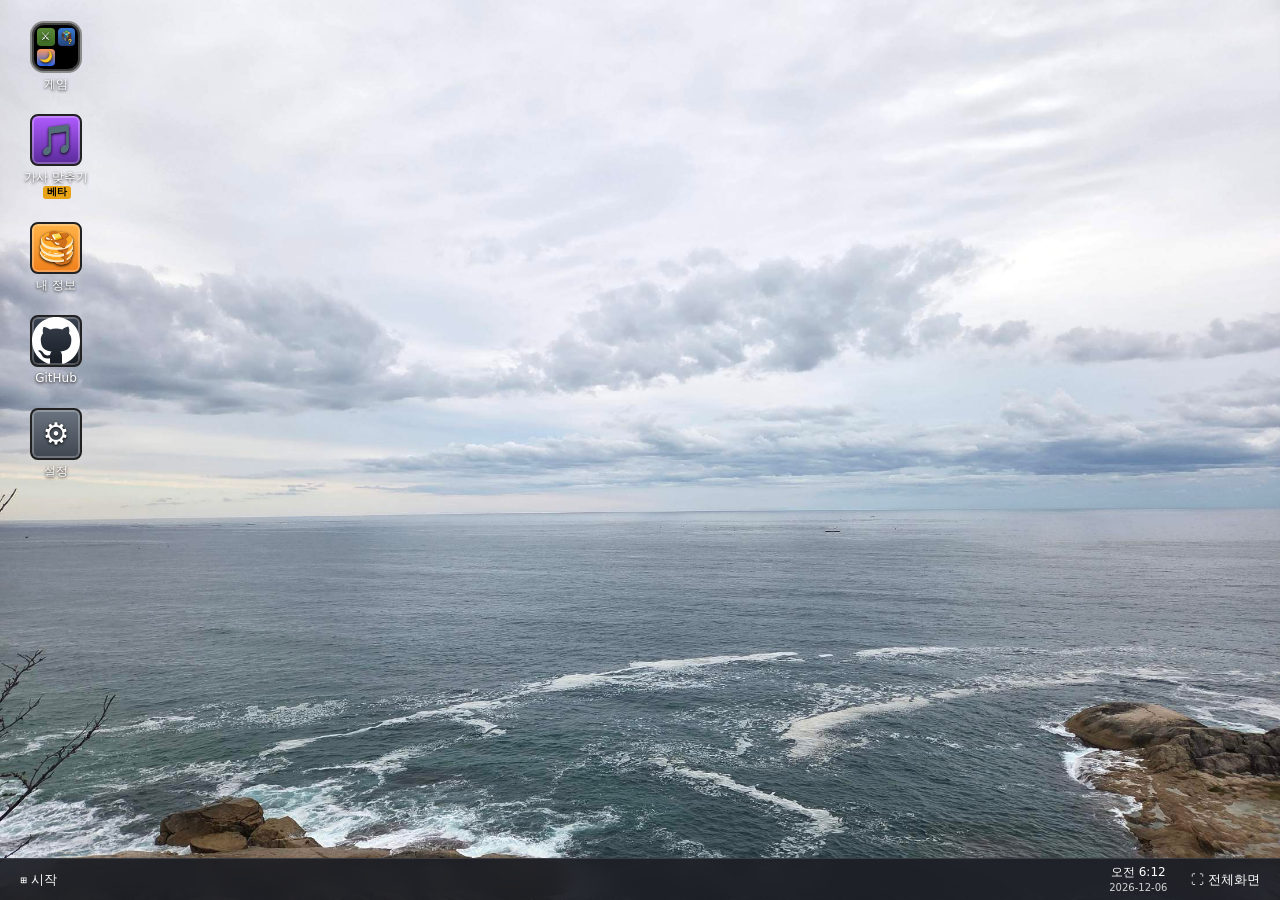
==== commit fd6ce706: "데스크톱: 게임 폴더에 zalza(잘자콘 리듬) 추가 (zalza/index.html 창으로 열림) Co-Authored-By: Claude Opus 5.5 <noreply@ant" ====
--- a/index.html
+++ b/index.html
@@ -5,7 +5,7 @@
 <meta charset="utf-8">
 <meta name="viewport" content="width=device-width,initial-scale=1,maximum-scale=1,user-scalable=no,viewport-fit=cover">
 <title>팬캣실리의 프로젝트</title>
-<link rel="stylesheet" href="css/site.css?v=2026.11.23-2">
+<link rel="stylesheet" href="css/site.css?v=2026.11.28-2">
 </head>
 <body>
 <div id="boot"><div class="bootin">
@@ -185,70 +185,70 @@
   <div class="row" style="margin-top:10px"><button class="mcbtn" id="njDown" style="flex:1">🛠 개발 도구 창 열기</button><button class="mcbtn" id="njClose">닫기</button></div>
   <div id="njMsg" style="font-size:12px;color:#8f8;margin-top:6px"></div>
 </div></div>
-<script src="js/data/version.js?v=2026.11.23-2"></script>
-<script src="js/data/apvp_assets.js?v=2026.11.23-2"></script>
-<script src="js/data/apvp_extra_snd.js?v=2026.11.23-2"></script>
-<script src="js/data/rbs_data.js?v=2026.11.23-2"></script>
-<script src="js/data/rbs_assets.js?v=2026.11.23-2"></script>
-<script src="js/data/rbs_icon.js?v=2026.11.23-2"></script>
-<script src="js/data/dances.js?v=2026.11.23-2"></script>
-<script src="js/data/frog.js?v=2026.11.23-2"></script>
-<script src="js/game/00_wall.js?v=2026.11.23-2"></script>
-<script src="js/game/01_core.js?v=2026.11.23-2"></script>
-<script src="js/game/01b_dance.js?v=2026.11.23-2"></script>
-<script src="js/game/02_gfx.js?v=2026.11.23-2"></script>
-<script src="js/game/02b_skin.js?v=2026.11.23-2"></script>
-<script src="js/game/03_audio.js?v=2026.11.23-2"></script>
-<script src="js/game/03b_pack.js?v=2026.11.23-2"></script>
-<script src="js/game/04_items.js?v=2026.11.23-2"></script>
-<script src="js/game/05_player.js?v=2026.11.23-2"></script>
-<script src="js/game/06_skills.js?v=2026.11.23-2"></script>
-<script src="js/jobs/rusher.js?v=2026.11.23-2"></script>
-<script src="js/jobs/policer.js?v=2026.11.23-2"></script>
-<script src="js/jobs/spider.js?v=2026.11.23-2"></script>
-<script src="js/jobs/360.js?v=2026.11.23-2"></script>
-<script src="js/jobs/ice_wizard.js?v=2026.11.23-2"></script>
-<script src="js/jobs/randomizer.js?v=2026.11.23-2"></script>
-<script src="js/jobs/suno.js?v=2026.11.23-2"></script>
-<script src="js/jobs/mefab3.js?v=2026.11.23-2"></script>
-<script src="js/jobs/slime.js?v=2026.11.23-2"></script>
-<script src="js/jobs/viggle.js?v=2026.11.23-2"></script>
-<script src="js/jobs/summoner.js?v=2026.11.23-2"></script>
-<script src="js/jobs/seryong.js?v=2026.11.23-2"></script>
-<script src="js/jobs/ai.js?v=2026.11.23-2"></script>
-<script src="js/jobs/bilcorner.js?v=2026.11.23-2"></script>
-<script src="js/jobs/dude.js?v=2026.11.23-2"></script>
-<script src="js/jobs/dude_new.js?v=2026.11.23-2"></script>
-<script src="js/jobs/jemwenti.js?v=2026.11.23-2"></script>
-<script src="js/jobs/susu.js?v=2026.11.23-2"></script>
-<script src="js/jobs/yuntomman.js?v=2026.11.23-2"></script>
-<script src="js/game/06b_lyrics.js?v=2026.11.23-2"></script>
-<script src="js/game/07_net.js?v=2026.11.23-2"></script>
-<script src="js/game/08_bot.js?v=2026.11.23-2"></script>
-<script src="js/game/09_game.js?v=2026.11.23-2"></script>
-<script src="js/game/10_render.js?v=2026.11.23-2"></script>
-<script src="js/game/11_ui.js?v=2026.11.23-2"></script>
-<script src="js/game/11b_touch.js?v=2026.11.23-2"></script>
-<script src="js/game/11c_mod.js?v=2026.11.23-2"></script>
-<script src="js/game/11d_prompt.js?v=2026.11.23-2"></script>
-<script src="js/game/11e_desk.js?v=2026.11.23-2"></script>
-<script src="js/game/11f_upload.js?v=2026.11.23-2"></script>
-<script src="js/game/12_main.js?v=2026.11.23-2"></script>
-<script src="js/game/20_rbs_tex.js?v=2026.11.23-2"></script>
-<script src="js/game/21_rbs_blocks.js?v=2026.11.23-2"></script>
-<script src="js/game/22_rbs_items.js?v=2026.11.23-2"></script>
-<script src="js/game/23_rbs_world.js?v=2026.11.23-2"></script>
-<script src="js/game/24_rbs_player.js?v=2026.11.23-2"></script>
-<script src="js/game/25_rbs_game.js?v=2026.11.23-2"></script>
-<script src="js/game/26_rbs_bot.js?v=2026.11.23-2"></script>
-<script src="js/game/27_rbs_render.js?v=2026.11.23-2"></script>
-<script src="js/game/28_rbs_audio.js?v=2026.11.23-2"></script>
-<script src="js/game/29_rbs_input.js?v=2026.11.23-2"></script>
-<script src="js/game/29b_rbs_touch.js?v=2026.11.23-2"></script>
-<script src="js/game/31_rbs_ui.js?v=2026.11.23-2"></script>
-<script src="js/game/32_rbs_gui.js?v=2026.11.23-2"></script>
-<script src="js/game/33_rbs_pack.js?v=2026.11.23-2"></script>
-<script src="js/game/34_rbs_main.js?v=2026.11.23-2"></script>
-<script src="js/game/99_boot.js?v=2026.11.23-2"></script>
+<script src="js/data/version.js?v=2026.11.28-2"></script>
+<script src="js/data/apvp_assets.js?v=2026.11.28-2"></script>
+<script src="js/data/apvp_extra_snd.js?v=2026.11.28-2"></script>
+<script src="js/data/rbs_data.js?v=2026.11.28-2"></script>
+<script src="js/data/rbs_assets.js?v=2026.11.28-2"></script>
+<script src="js/data/rbs_icon.js?v=2026.11.28-2"></script>
+<script src="js/data/dances.js?v=2026.11.28-2"></script>
+<script src="js/data/frog.js?v=2026.11.28-2"></script>
+<script src="js/game/00_wall.js?v=2026.11.28-2"></script>
+<script src="js/game/01_core.js?v=2026.11.28-2"></script>
+<script src="js/game/01b_dance.js?v=2026.11.28-2"></script>
+<script src="js/game/02_gfx.js?v=2026.11.28-2"></script>
+<script src="js/game/02b_skin.js?v=2026.11.28-2"></script>
+<script src="js/game/03_audio.js?v=2026.11.28-2"></script>
+<script src="js/game/03b_pack.js?v=2026.11.28-2"></script>
+<script src="js/game/04_items.js?v=2026.11.28-2"></script>
+<script src="js/game/05_player.js?v=2026.11.28-2"></script>
+<script src="js/game/06_skills.js?v=2026.11.28-2"></script>
+<script src="js/jobs/rusher.js?v=2026.11.28-2"></script>
+<script src="js/jobs/policer.js?v=2026.11.28-2"></script>
+<script src="js/jobs/spider.js?v=2026.11.28-2"></script>
+<script src="js/jobs/360.js?v=2026.11.28-2"></script>
+<script src="js/jobs/ice_wizard.js?v=2026.11.28-2"></script>
+<script src="js/jobs/randomizer.js?v=2026.11.28-2"></script>
+<script src="js/jobs/suno.js?v=2026.11.28-2"></script>
+<script src="js/jobs/mefab3.js?v=2026.11.28-2"></script>
+<script src="js/jobs/slime.js?v=2026.11.28-2"></script>
+<script src="js/jobs/viggle.js?v=2026.11.28-2"></script>
+<script src="js/jobs/summoner.js?v=2026.11.28-2"></script>
+<script src="js/jobs/seryong.js?v=2026.11.28-2"></script>
+<script src="js/jobs/ai.js?v=2026.11.28-2"></script>
+<script src="js/jobs/bilcorner.js?v=2026.11.28-2"></script>
+<script src="js/jobs/dude.js?v=2026.11.28-2"></script>
+<script src="js/jobs/dude_new.js?v=2026.11.28-2"></script>
+<script src="js/jobs/jemwenti.js?v=2026.11.28-2"></script>
+<script src="js/jobs/susu.js?v=2026.11.28-2"></script>
+<script src="js/jobs/yuntomman.js?v=2026.11.28-2"></script>
+<script src="js/game/06b_lyrics.js?v=2026.11.28-2"></script>
+<script src="js/game/07_net.js?v=2026.11.28-2"></script>
+<script src="js/game/08_bot.js?v=2026.11.28-2"></script>
+<script src="js/game/09_game.js?v=2026.11.28-2"></script>
+<script src="js/game/10_render.js?v=2026.11.28-2"></script>
+<script src="js/game/11_ui.js?v=2026.11.28-2"></script>
+<script src="js/game/11b_touch.js?v=2026.11.28-2"></script>
+<script src="js/game/11c_mod.js?v=2026.11.28-2"></script>
+<script src="js/game/11d_prompt.js?v=2026.11.28-2"></script>
+<script src="js/game/11e_desk.js?v=2026.11.28-2"></script>
+<script src="js/game/11f_upload.js?v=2026.11.28-2"></script>
+<script src="js/game/12_main.js?v=2026.11.28-2"></script>
+<script src="js/game/20_rbs_tex.js?v=2026.11.28-2"></script>
+<script src="js/game/21_rbs_blocks.js?v=2026.11.28-2"></script>
+<script src="js/game/22_rbs_items.js?v=2026.11.28-2"></script>
+<script src="js/game/23_rbs_world.js?v=2026.11.28-2"></script>
+<script src="js/game/24_rbs_player.js?v=2026.11.28-2"></script>
+<script src="js/game/25_rbs_game.js?v=2026.11.28-2"></script>
+<script src="js/game/26_rbs_bot.js?v=2026.11.28-2"></script>
+<script src="js/game/27_rbs_render.js?v=2026.11.28-2"></script>
+<script src="js/game/28_rbs_audio.js?v=2026.11.28-2"></script>
+<script src="js/game/29_rbs_input.js?v=2026.11.28-2"></script>
+<script src="js/game/29b_rbs_touch.js?v=2026.11.28-2"></script>
+<script src="js/game/31_rbs_ui.js?v=2026.11.28-2"></script>
+<script src="js/game/32_rbs_gui.js?v=2026.11.28-2"></script>
+<script src="js/game/33_rbs_pack.js?v=2026.11.28-2"></script>
+<script src="js/game/34_rbs_main.js?v=2026.11.28-2"></script>
+<script src="js/game/99_boot.js?v=2026.11.28-2"></script>
 </body>
 </html>
